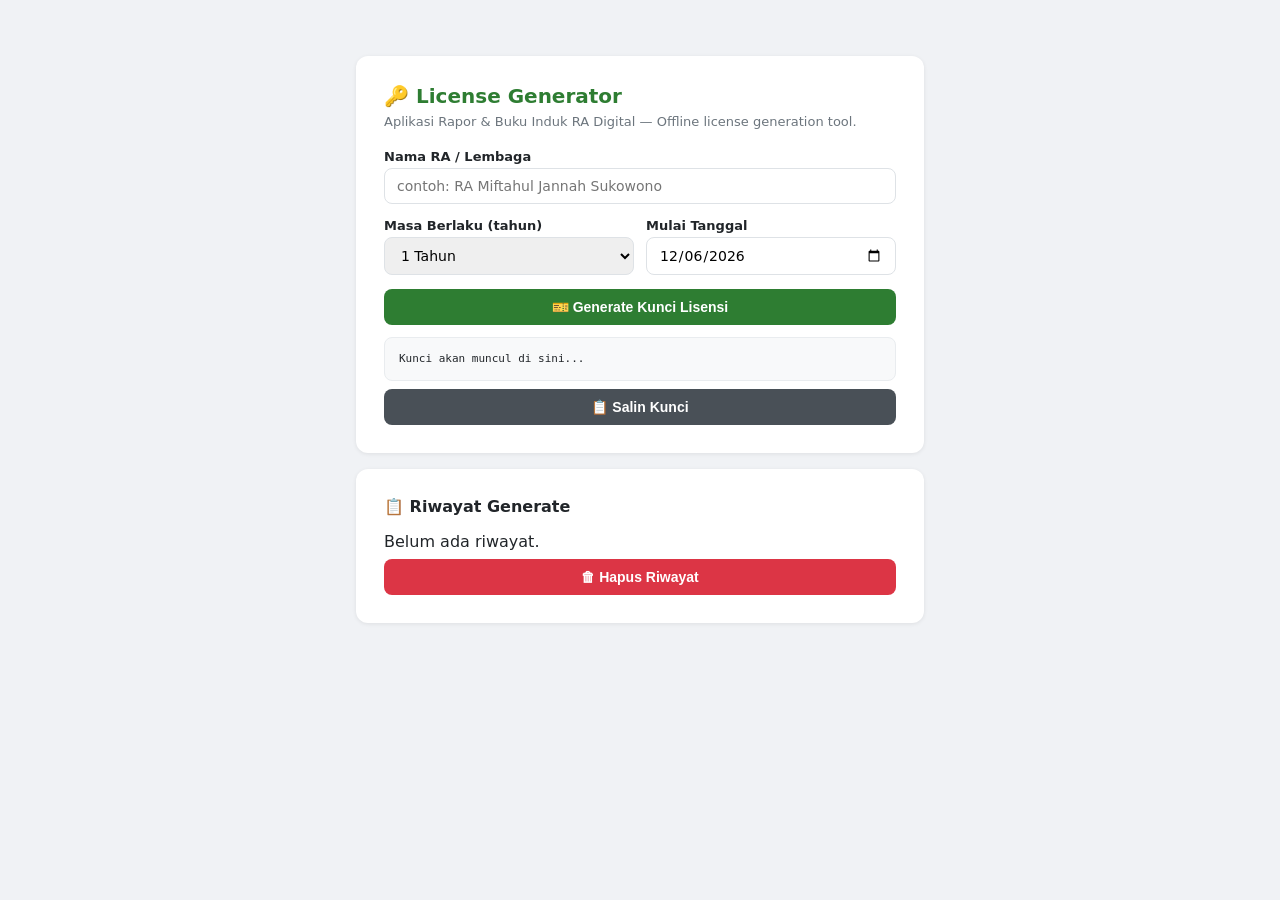
==== tools/license-gen.html @ 34bf10b4 "Lisensi: trial 30 hari + aktivasi kunci 1 tahun (cache r19)" ====
<!doctype html>
<html lang="id">
<head>
<meta charset="utf-8" />
<meta name="viewport" content="width=device-width,initial-scale=1" />
<title>License Generator — Aplikasi Rapor & Buku Induk RA</title>
<style>
  * { box-sizing: border-box; margin: 0; }
  body { font-family: 'Segoe UI', system-ui, sans-serif; background: #f0f2f5; color: #212529; }
  .wrap { max-width: 600px; margin: 40px auto; padding: 16px; }
  .card { background: #fff; border-radius: 12px; padding: 28px; box-shadow: 0 1px 4px rgba(0,0,0,.08); margin-bottom: 16px; }
  h1 { color: #2e7d32; margin-bottom: 6px; font-size: 20px; }
  h2 { font-size: 16px; margin-bottom: 16px; }
  .sub { color: #6c757d; font-size: 13px; margin-bottom: 20px; }
  label { display: block; font-weight: 600; font-size: 13px; margin-bottom: 4px; }
  input, select { width: 100%; padding: 9px 12px; border: 1.5px solid #dee2e6; border-radius: 8px; font-size: 14px; font-family: inherit; }
  input:focus { outline: none; border-color: #2e7d32; box-shadow: 0 0 0 3px rgba(46,125,50,.15); }
  .row { display: flex; gap: 12px; }
  .row > * { flex: 1; }
  .mb { margin-bottom: 14px; }
  button { background: #2e7d32; color: #fff; border: none; padding: 10px 24px; border-radius: 8px; font-weight: 600; font-size: 14px; cursor: pointer; width: 100%; }
  button:hover { background: #1b5e20; }
  .out { margin-top: 12px; padding: 14px; background: #f8f9fa; border-radius: 8px; font-family: 'Cascadia Code', 'Consolas', monospace; font-size: 11px; word-break: break-all; white-space: pre-wrap; min-height: 44px; border: 1px solid #e9ecef; }
  .badge { display: inline-block; padding: 3px 8px; border-radius: 4px; font-size: 11px; font-weight: 600; }
  .badge-green { background: #d4edda; color: #155724; }
  .badge-red { background: #f8d7da; color: #721c24; }
  .note { font-size: 12px; color: #856404; background: #fff3cd; padding: 10px 12px; border-radius: 8px; margin-top: 12px; }
  .history-item { font-size: 12px; padding: 6px 0; border-bottom: 1px solid #f0f0f0; }
  #historyList { max-height: 200px; overflow-y: auto; }
</style>
</head>
<body>
<div class="wrap">
  <div class="card">
    <h1>🔑 License Generator</h1>
    <div class="sub">Aplikasi Rapor & Buku Induk RA Digital — Offline license generation tool.</div>

    <div class="mb">
      <label>Nama RA / Lembaga</label>
      <input type="text" id="namaRA" placeholder="contoh: RA Miftahul Jannah Sukowono" />
    </div>

    <div class="row mb">
      <div>
        <label>Masa Berlaku (tahun)</label>
        <select id="tahun">
          <option value="1">1 Tahun</option>
          <option value="2">2 Tahun</option>
          <option value="3">3 Tahun</option>
        </select>
      </div>
      <div>
        <label>Mulai Tanggal</label>
        <input type="date" id="startDate" />
      </div>
    </div>

    <button id="btnGenerate"><span id="btnText">🎫 Generate Kunci Lisensi</span></button>

    <div class="out" id="output">Kunci akan muncul di sini...</div>
    <button id="btnCopy" style="margin-top:8px;background:#495057;" disabled>📋 Salin Kunci</button>
  </div>

  <div class="card">
    <h2>📋 Riwayat Generate</h2>
    <div id="historyList"><div class="small text-muted">Belum ada riwayat. Data disimpan di localStorage browser ini.</div></div>
    <button id="btnClear" style="background:#dc3545;margin-top:8px;" disabled>🗑 Hapus Riwayat</button>
  </div>
</div>

<script>
(function() {
  'use strict';

  // ⚠️ SAME SECRET as license.js — DO NOT SHARE
  const _SECRET_RAW = 'UmFoJldGhJLYmFjYSBrdG9yByYWFrYW4gUiByBjaXJpQnJhbmdhbSBpY29ubGljZW5zZSBrZQ==';

  function _decodeSecret() {
    const bin = atob(_SECRET_RAW);
    return new Uint8Array(bin.length).map((_, i) => bin.charCodeAt(i));
  }

  async function _hmacSign(secretBytes, data) {
    const key = await crypto.subtle.importKey('raw', secretBytes, { name:'HMAC', hash:'SHA-256' }, false, ['sign']);
    const enc = new TextEncoder().encode(data);
    const sig = await crypto.subtle.sign('HMAC', key, enc);
    return btoa(String.fromCharCode(...new Uint8Array(sig)));
  }

  // ── Commons ──

  function dateMs(ds) {
    if (!ds) return 0;
    const d = new Date(ds);
    return new Date(d.getFullYear(), d.getMonth(), d.getDate()).getTime();
  }
  function fmtDate(ts) {
    if (!ts) return '-';
    return new Date(ts).toLocaleDateString('id-ID', { day:'numeric', month:'long', year:'numeric' });
  }

  // ── History ──

  function loadHistory() {
    try { return JSON.parse(localStorage.getItem('licgen_history') || '[]'); }
    catch (e) { return []; }
  }
  function saveHistory(arr) {
    localStorage.setItem('licgen_history', JSON.stringify(arr));
  }
  function renderHistory() {
    const hist = loadHistory();
    const el = document.getElementById('historyList');
    const btn = document.getElementById('btnClear');
    if (hist.length === 0) {
      el.innerHTML = '<div class="small text-muted">Belum ada riwayat.</div>';
      btn.disabled = true;
      return;
    }
    btn.disabled = false;
    el.innerHTML = hist.slice().reverse().map((h, i) =>
      `<div class="history-item">
        <b>${h.nama_ra}</b> · ${h.tahun} tahun · berlaku ${fmtDate(h.start)} s/d ${fmtDate(h.expired_at)}
        <span class="badge ${h.expired_at <= Date.now() ? 'badge-red' : 'badge-green'}">${h.expired_at <= Date.now() ? 'EXPIRED' : 'AKTIF'}</span>
      </div>`
    ).join('');
  }

  // ── Init ──

  const today = new Date();
  document.getElementById('startDate').value = today.toISOString().slice(0,10);
  renderHistory();

  document.getElementById('btnGenerate').onclick = async function() {
    const namaRA = document.getElementById('namaRA').value.trim();
    const tahun = parseInt(document.getElementById('tahun').value);
    const startStr = document.getElementById('startDate').value;

    if (!namaRA) { alert('Nama RA wajib diisi!'); return; }
    if (!startStr) { alert('Tanggal mulai wajib diisi!'); return; }

    const btnText = document.getElementById('btnText');
    btnText.textContent = '🔐 Generating...';

    try {
      const startMs = dateMs(startStr);
      // Expiry = start + N years (end of day)
      const expDate = new Date(startStr);
      expDate.setFullYear(expDate.getFullYear() + tahun);
      const expiredAt = dateMs(expDate.toISOString().slice(0,10));

      // Build HMAC data
      const dataToSign = `v=1|ra=${namaRA}|exp=${expiredAt}`;
      const secret = _decodeSecret();
      const sig = await _hmacSign(secret, dataToSign);

      const payload = { v:1, nama_ra:namaRA, expired_at:expiredAt, sig };
      const key = btoa(JSON.stringify(payload));

      document.getElementById('output').textContent = key;
      document.getElementById('btnCopy').disabled = false;

      // Save history
      const hist = loadHistory();
      hist.push({ nama_ra:namaRA, tahun, start: startMs, expired_at: expiredAt, sig: sig.slice(0,8)+'...' });
      saveHistory(hist);
      renderHistory();
    } catch (e) {
      document.getElementById('output').textContent = 'ERROR: ' + e.message;
    }
    document.getElementById('btnText').textContent = '🎫 Generate Kunci Lisensi';
    btnText.textContent = '🎫 Generate Kunci Lisensi';
  };

  document.getElementById('btnCopy').onclick = function() {
    const text = document.getElementById('output').textContent;
    if (!text || text.startsWith('ERROR') || text.startsWith('Kunci')) return;
    navigator.clipboard.writeText(text).then(() => {
      const btn = document.getElementById('btnCopy');
      btn.textContent = '✅ Tersalin!';
      setTimeout(() => { btn.textContent = '📋 Salin Kunci'; }, 2000);
    }).catch(() => alert('Gagal menyalin. Silakan copy manual.'));
  };

  document.getElementById('btnClear').onclick = function() {
    if (!confirm('Hapus semua riwayat generate?')) return;
    localStorage.removeItem('licgen_history');
    renderHistory();
  };
})();
</script>
</body>
</html>
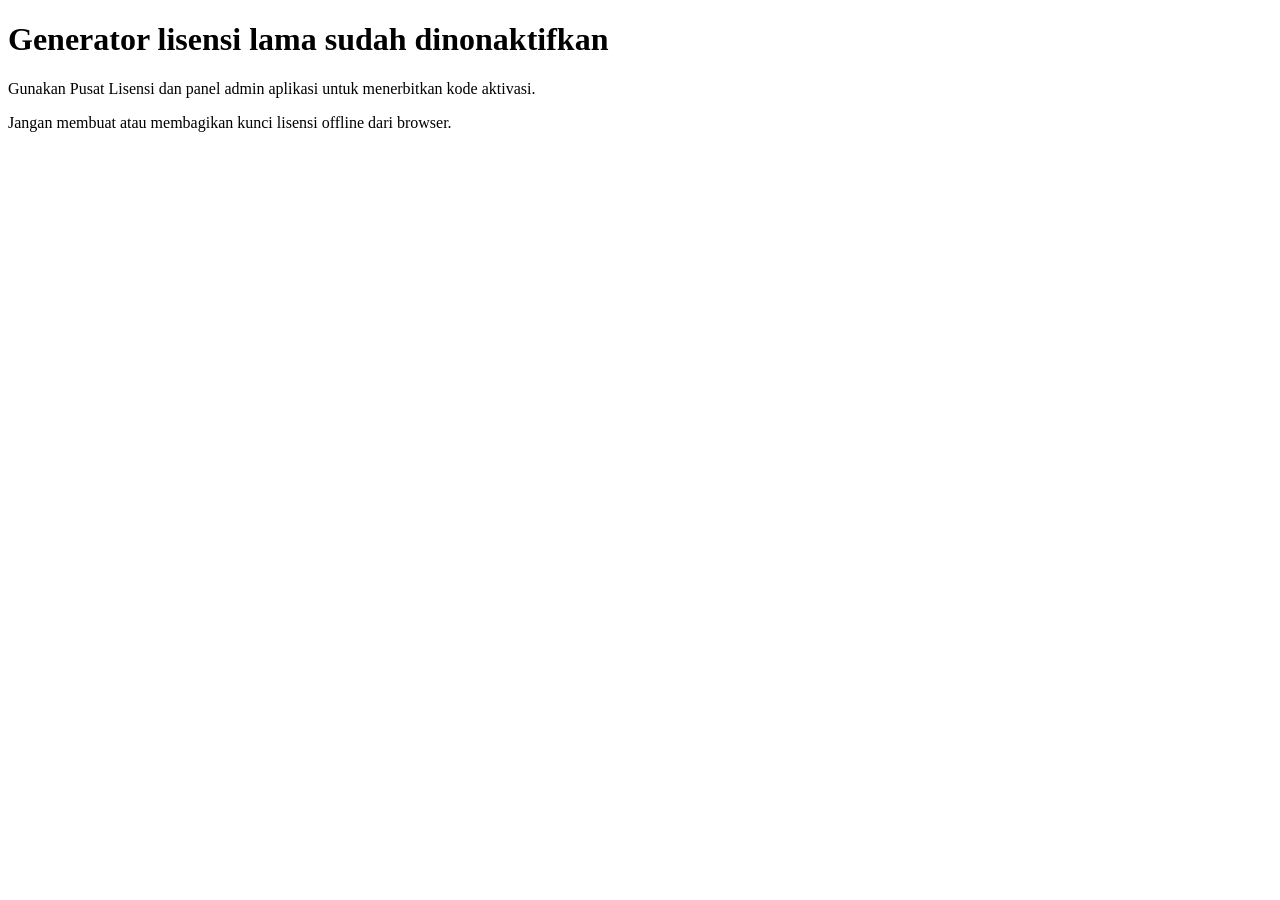
==== commit 60abc95f: "Harden account licensing and encrypted backups" ====
--- a/tools/license-gen.html
+++ b/tools/license-gen.html
@@ -1,194 +1,9 @@
 <!doctype html>
 <html lang="id">
-<head>
-<meta charset="utf-8" />
-<meta name="viewport" content="width=device-width,initial-scale=1" />
-<title>License Generator — Aplikasi Rapor & Buku Induk RA</title>
-<style>
-  * { box-sizing: border-box; margin: 0; }
-  body { font-family: 'Segoe UI', system-ui, sans-serif; background: #f0f2f5; color: #212529; }
-  .wrap { max-width: 600px; margin: 40px auto; padding: 16px; }
-  .card { background: #fff; border-radius: 12px; padding: 28px; box-shadow: 0 1px 4px rgba(0,0,0,.08); margin-bottom: 16px; }
-  h1 { color: #2e7d32; margin-bottom: 6px; font-size: 20px; }
-  h2 { font-size: 16px; margin-bottom: 16px; }
-  .sub { color: #6c757d; font-size: 13px; margin-bottom: 20px; }
-  label { display: block; font-weight: 600; font-size: 13px; margin-bottom: 4px; }
-  input, select { width: 100%; padding: 9px 12px; border: 1.5px solid #dee2e6; border-radius: 8px; font-size: 14px; font-family: inherit; }
-  input:focus { outline: none; border-color: #2e7d32; box-shadow: 0 0 0 3px rgba(46,125,50,.15); }
-  .row { display: flex; gap: 12px; }
-  .row > * { flex: 1; }
-  .mb { margin-bottom: 14px; }
-  button { background: #2e7d32; color: #fff; border: none; padding: 10px 24px; border-radius: 8px; font-weight: 600; font-size: 14px; cursor: pointer; width: 100%; }
-  button:hover { background: #1b5e20; }
-  .out { margin-top: 12px; padding: 14px; background: #f8f9fa; border-radius: 8px; font-family: 'Cascadia Code', 'Consolas', monospace; font-size: 11px; word-break: break-all; white-space: pre-wrap; min-height: 44px; border: 1px solid #e9ecef; }
-  .badge { display: inline-block; padding: 3px 8px; border-radius: 4px; font-size: 11px; font-weight: 600; }
-  .badge-green { background: #d4edda; color: #155724; }
-  .badge-red { background: #f8d7da; color: #721c24; }
-  .note { font-size: 12px; color: #856404; background: #fff3cd; padding: 10px 12px; border-radius: 8px; margin-top: 12px; }
-  .history-item { font-size: 12px; padding: 6px 0; border-bottom: 1px solid #f0f0f0; }
-  #historyList { max-height: 200px; overflow-y: auto; }
-</style>
-</head>
+<head><meta charset="utf-8"><title>Legacy License Generator</title></head>
 <body>
-<div class="wrap">
-  <div class="card">
-    <h1>🔑 License Generator</h1>
-    <div class="sub">Aplikasi Rapor & Buku Induk RA Digital — Offline license generation tool.</div>
-
-    <div class="mb">
-      <label>Nama RA / Lembaga</label>
-      <input type="text" id="namaRA" placeholder="contoh: RA Miftahul Jannah Sukowono" />
-    </div>
-
-    <div class="row mb">
-      <div>
-        <label>Masa Berlaku (tahun)</label>
-        <select id="tahun">
-          <option value="1">1 Tahun</option>
-          <option value="2">2 Tahun</option>
-          <option value="3">3 Tahun</option>
-        </select>
-      </div>
-      <div>
-        <label>Mulai Tanggal</label>
-        <input type="date" id="startDate" />
-      </div>
-    </div>
-
-    <button id="btnGenerate"><span id="btnText">🎫 Generate Kunci Lisensi</span></button>
-
-    <div class="out" id="output">Kunci akan muncul di sini...</div>
-    <button id="btnCopy" style="margin-top:8px;background:#495057;" disabled>📋 Salin Kunci</button>
-  </div>
-
-  <div class="card">
-    <h2>📋 Riwayat Generate</h2>
-    <div id="historyList"><div class="small text-muted">Belum ada riwayat. Data disimpan di localStorage browser ini.</div></div>
-    <button id="btnClear" style="background:#dc3545;margin-top:8px;" disabled>🗑 Hapus Riwayat</button>
-  </div>
-</div>
-
-<script>
-(function() {
-  'use strict';
-
-  // ⚠️ SAME SECRET as license.js — DO NOT SHARE
-  const _SECRET_RAW = 'UmFoJldGhJLYmFjYSBrdG9yByYWFrYW4gUiByBjaXJpQnJhbmdhbSBpY29ubGljZW5zZSBrZQ==';
-
-  function _decodeSecret() {
-    const bin = atob(_SECRET_RAW);
-    return new Uint8Array(bin.length).map((_, i) => bin.charCodeAt(i));
-  }
-
-  async function _hmacSign(secretBytes, data) {
-    const key = await crypto.subtle.importKey('raw', secretBytes, { name:'HMAC', hash:'SHA-256' }, false, ['sign']);
-    const enc = new TextEncoder().encode(data);
-    const sig = await crypto.subtle.sign('HMAC', key, enc);
-    return btoa(String.fromCharCode(...new Uint8Array(sig)));
-  }
-
-  // ── Commons ──
-
-  function dateMs(ds) {
-    if (!ds) return 0;
-    const d = new Date(ds);
-    return new Date(d.getFullYear(), d.getMonth(), d.getDate()).getTime();
-  }
-  function fmtDate(ts) {
-    if (!ts) return '-';
-    return new Date(ts).toLocaleDateString('id-ID', { day:'numeric', month:'long', year:'numeric' });
-  }
-
-  // ── History ──
-
-  function loadHistory() {
-    try { return JSON.parse(localStorage.getItem('licgen_history') || '[]'); }
-    catch (e) { return []; }
-  }
-  function saveHistory(arr) {
-    localStorage.setItem('licgen_history', JSON.stringify(arr));
-  }
-  function renderHistory() {
-    const hist = loadHistory();
-    const el = document.getElementById('historyList');
-    const btn = document.getElementById('btnClear');
-    if (hist.length === 0) {
-      el.innerHTML = '<div class="small text-muted">Belum ada riwayat.</div>';
-      btn.disabled = true;
-      return;
-    }
-    btn.disabled = false;
-    el.innerHTML = hist.slice().reverse().map((h, i) =>
-      `<div class="history-item">
-        <b>${h.nama_ra}</b> · ${h.tahun} tahun · berlaku ${fmtDate(h.start)} s/d ${fmtDate(h.expired_at)}
-        <span class="badge ${h.expired_at <= Date.now() ? 'badge-red' : 'badge-green'}">${h.expired_at <= Date.now() ? 'EXPIRED' : 'AKTIF'}</span>
-      </div>`
-    ).join('');
-  }
-
-  // ── Init ──
-
-  const today = new Date();
-  document.getElementById('startDate').value = today.toISOString().slice(0,10);
-  renderHistory();
-
-  document.getElementById('btnGenerate').onclick = async function() {
-    const namaRA = document.getElementById('namaRA').value.trim();
-    const tahun = parseInt(document.getElementById('tahun').value);
-    const startStr = document.getElementById('startDate').value;
-
-    if (!namaRA) { alert('Nama RA wajib diisi!'); return; }
-    if (!startStr) { alert('Tanggal mulai wajib diisi!'); return; }
-
-    const btnText = document.getElementById('btnText');
-    btnText.textContent = '🔐 Generating...';
-
-    try {
-      const startMs = dateMs(startStr);
-      // Expiry = start + N years (end of day)
-      const expDate = new Date(startStr);
-      expDate.setFullYear(expDate.getFullYear() + tahun);
-      const expiredAt = dateMs(expDate.toISOString().slice(0,10));
-
-      // Build HMAC data
-      const dataToSign = `v=1|ra=${namaRA}|exp=${expiredAt}`;
-      const secret = _decodeSecret();
-      const sig = await _hmacSign(secret, dataToSign);
-
-      const payload = { v:1, nama_ra:namaRA, expired_at:expiredAt, sig };
-      const key = btoa(JSON.stringify(payload));
-
-      document.getElementById('output').textContent = key;
-      document.getElementById('btnCopy').disabled = false;
-
-      // Save history
-      const hist = loadHistory();
-      hist.push({ nama_ra:namaRA, tahun, start: startMs, expired_at: expiredAt, sig: sig.slice(0,8)+'...' });
-      saveHistory(hist);
-      renderHistory();
-    } catch (e) {
-      document.getElementById('output').textContent = 'ERROR: ' + e.message;
-    }
-    document.getElementById('btnText').textContent = '🎫 Generate Kunci Lisensi';
-    btnText.textContent = '🎫 Generate Kunci Lisensi';
-  };
-
-  document.getElementById('btnCopy').onclick = function() {
-    const text = document.getElementById('output').textContent;
-    if (!text || text.startsWith('ERROR') || text.startsWith('Kunci')) return;
-    navigator.clipboard.writeText(text).then(() => {
-      const btn = document.getElementById('btnCopy');
-      btn.textContent = '✅ Tersalin!';
-      setTimeout(() => { btn.textContent = '📋 Salin Kunci'; }, 2000);
-    }).catch(() => alert('Gagal menyalin. Silakan copy manual.'));
-  };
-
-  document.getElementById('btnClear').onclick = function() {
-    if (!confirm('Hapus semua riwayat generate?')) return;
-    localStorage.removeItem('licgen_history');
-    renderHistory();
-  };
-})();
-</script>
+  <h1>Generator lisensi lama sudah dinonaktifkan</h1>
+  <p>Gunakan Pusat Lisensi dan panel admin aplikasi untuk menerbitkan kode aktivasi.</p>
+  <p>Jangan membuat atau membagikan kunci lisensi offline dari browser.</p>
 </body>
-</html>+</html>
